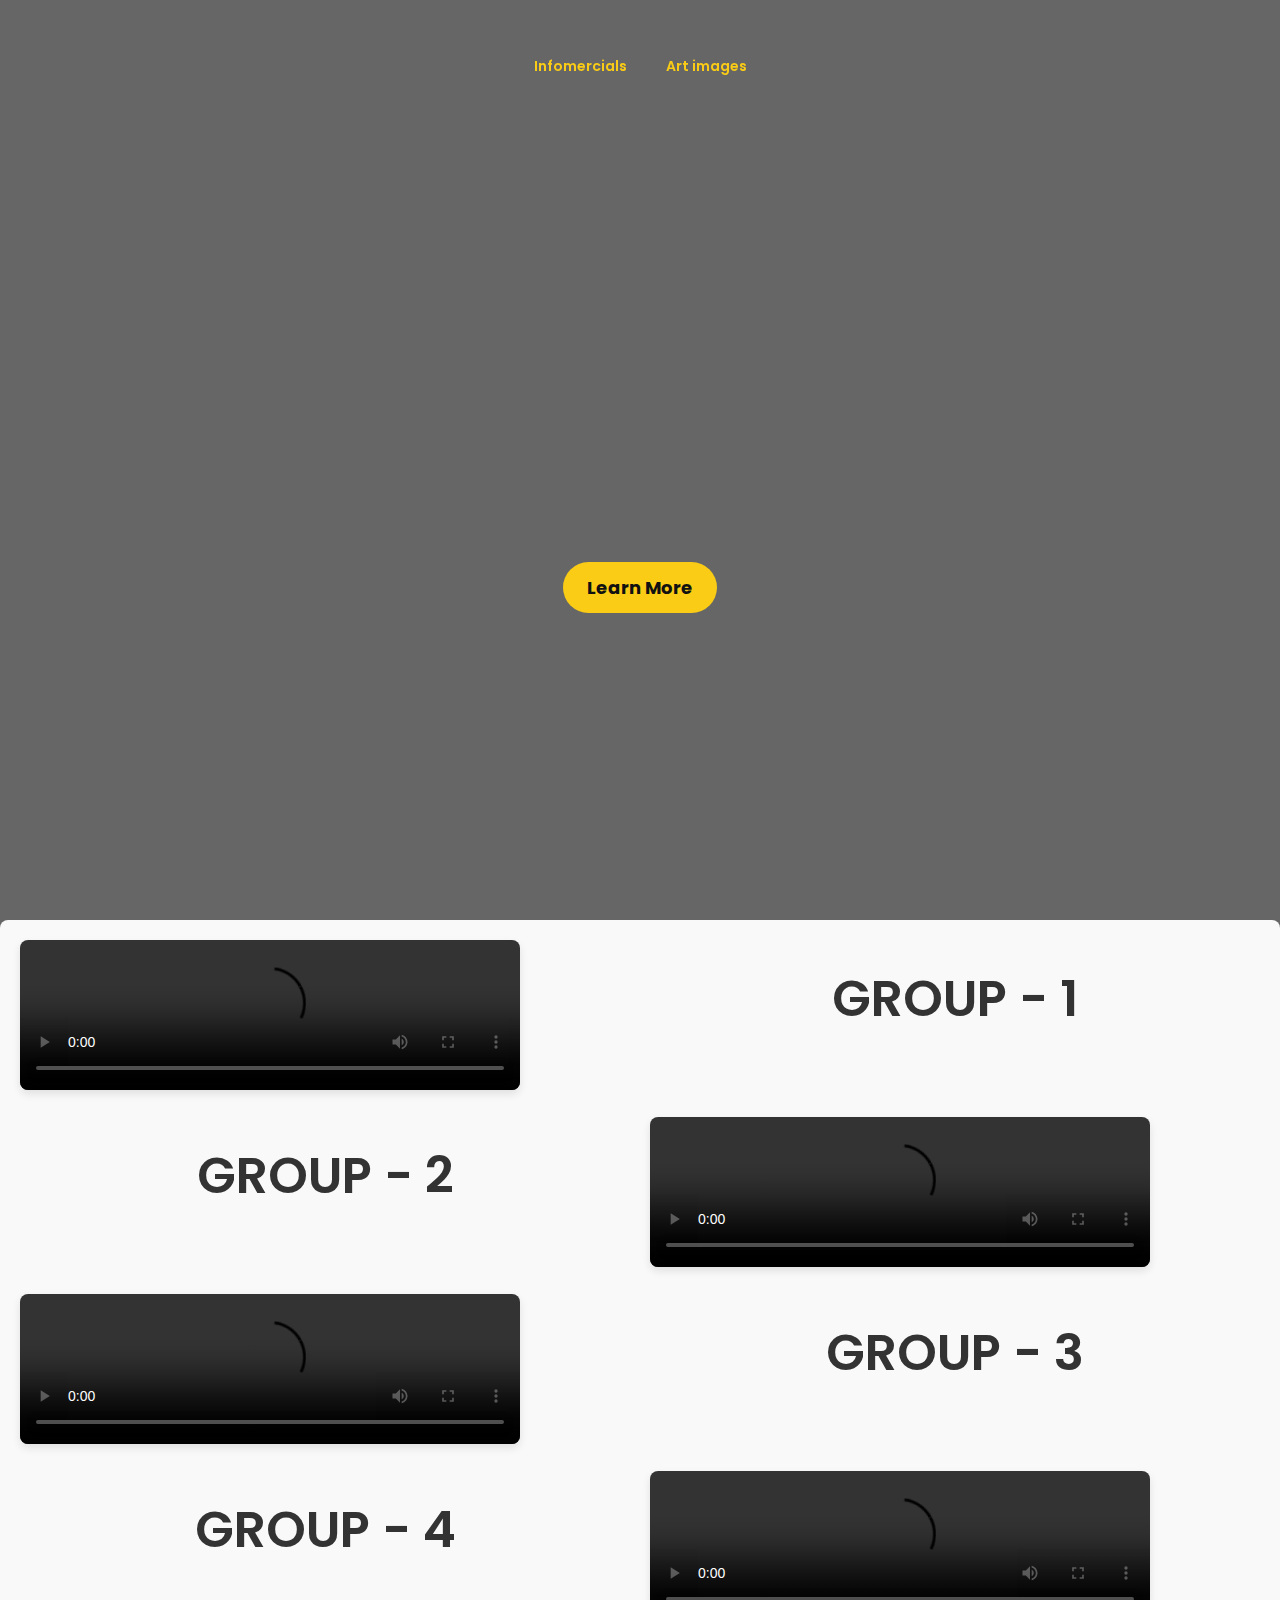
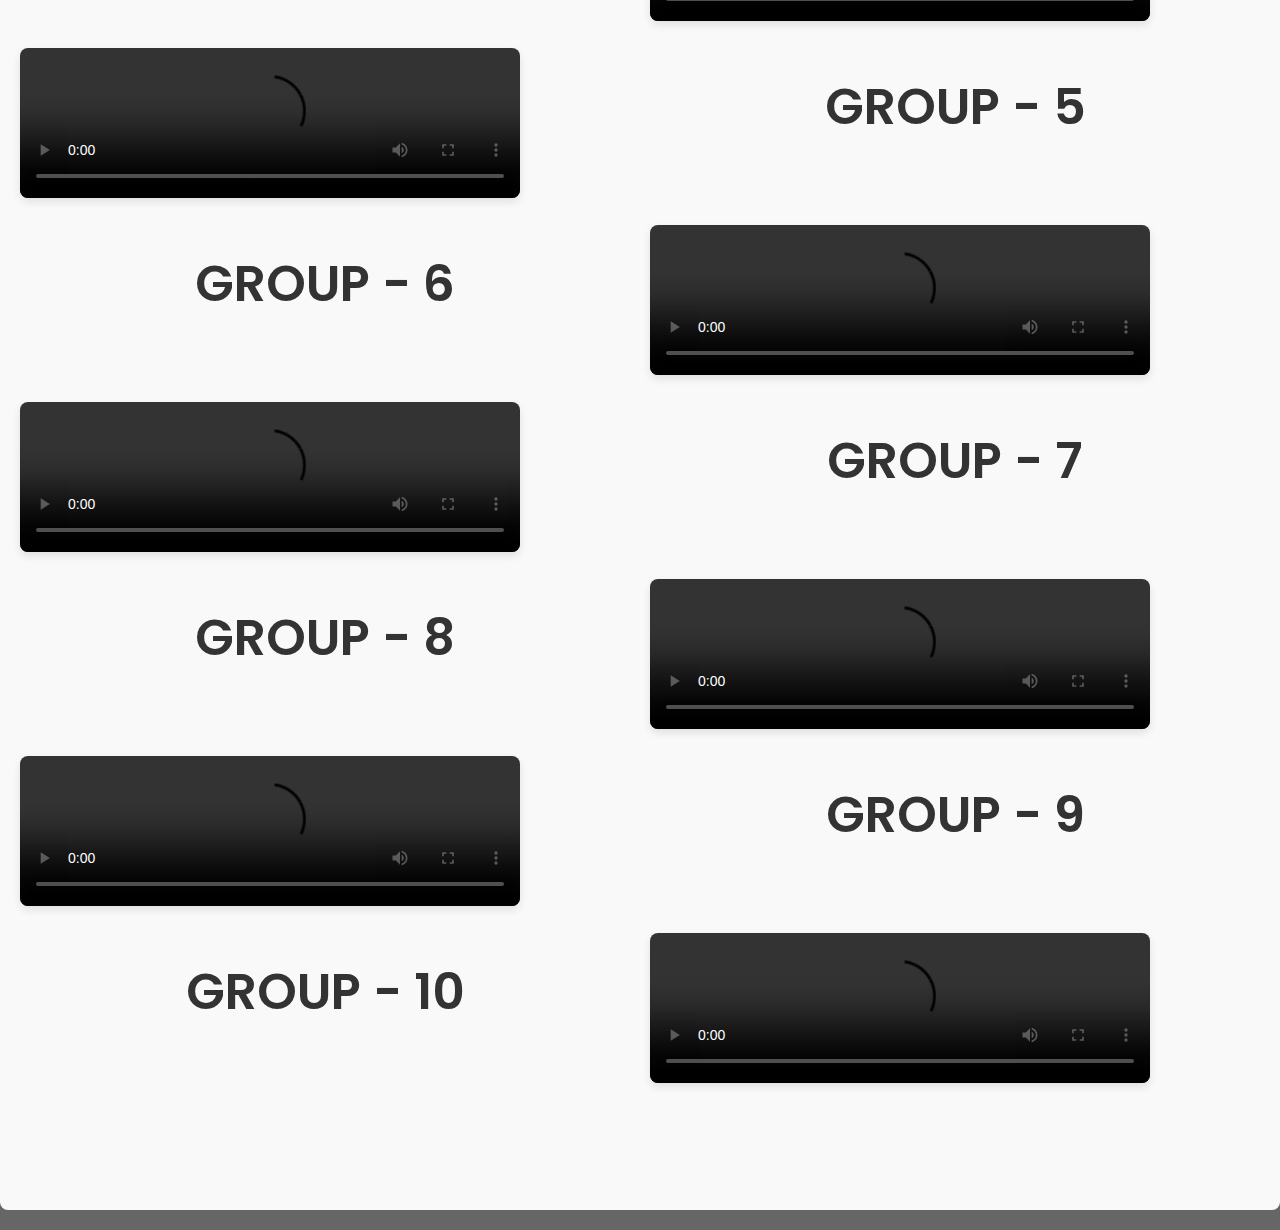
==== index.html @ 53abf363 "Add files via upload" ====
<!DOCTYPE html>
<html lang="en">
<head>
    <meta charset="UTF-8">
    <meta name="viewport" content="width=device-width, initial-scale=1.0">
    <title>Art mueseum ONL-10-1</title>
    <link rel="stylesheet" href="style.css">
    <link rel="preconnect" href="https://fonts.googleapis.com">
    <link rel="preconnect" href="https://fonts.gstatic.com" crossorigin>
    <link href="https://fonts.googleapis.com/css2?family=Poppins:wght@300;400;600&display=swap" rel="stylesheet">
    <script src="script.js" defer></script>
    <link rel="icon" type="image/png" href="logo and favicon.png">
<link rel="icon" type="image/svg+xml" href="favicon.svg">

</head>
<body>
    <header>
        <nav>
            <div class="container">
                <img src="" alt="" class="">
                <ul class="nav-links">
                    <li><a href="#video-section">Infomercials</a></li>
                    <li><a href="art images.html" target="_blank">Art images</a></li>
                </ul>
            </div>
        </nav>
        <div class="hero">
            <video autoplay loop muted class="background-video" id="landing-video">
                <source src="Background video.mp4" type="video/mp4">
            </video>
            <div class="hero-content">
             
                <a href="#video-section" class="cta-button">Learn More</a>
            </div>
        </div>
        <div class="video-section">
            <video autoplay loop muted class="background-video" id="scroll-video">
                <source src="Background video.mp4" type="video/mp4">
                Your browser does not support the video tag.
            </video>
        </div>
    </header>

  
    
    <section id="video-section">
        <div class="video-item" style="display: flex; align-items: center; margin-bottom: 20px;">
            <div style="flex: 1; margin-right: 10px;">
                <video controls>
                    <source src="informercial group 1.mp4" type="video/mp4">
                    Your browser does not support the video tag.
                </video>
            </div>
            <div style="flex: 1; margin-left: 10px;">
                <p class="text-placeholder">GROUP - 1</p>
            </div>
        </div>

        <div class="video-item" style="display: flex; align-items: center; margin-bottom: 20px;">
            <div style="flex: 1; margin-right: 10px;">
                <p class="text-placeholder">GROUP - 2</p>
            </div>
            <div style="flex: 1; margin-left: 10px;">
                <video controls>
                    <source src="Group 2 Infomercial.mp4" type="video/mp4">
                    Your browser does not support the video tag.
                </video>
            </div>
        </div>

        <div class="video-item" style="display: flex; align-items: center; margin-bottom: 20px;">
            <div style="flex: 1; margin-right: 10px;">
                <video controls>
                    <source src="Copy of Grp3_Short Infomercial.mp4" type="video/mp4">
                    Your browser does not support the video tag.
                </video>
            </div>
            <div style="flex: 1; margin-left: 10px;">
                <p class="text-placeholder">GROUP - 3</p>
            </div>
        </div>

        <div class="video-item" style="display: flex; align-items: center; margin-bottom: 20px;">
            <div style="flex: 1; margin-right: 10px;">
                <p class="text-placeholder">GROUP - 4</p>
            </div>
            <div style="flex: 1; margin-left: 10px;">
                <video controls>
                    <source src="Infomercial.mp4" type="video/mp4">
                    Your browser does not support the video tag.
                </video>
            </div>
        </div>

        <div class="video-item" style="display: flex; align-items: center; margin-bottom: 20px;">
            <div style="flex: 1; margin-right: 10px;">
                <video controls>
                    <source src="Q1 Arts & Music IPBA_The Deception of MLM_s Empty Promises_Group 5.mp4" type="video/mp4">
                    Your browser does not support the video tag.
                </video>
            </div>
            <div style="flex: 1; margin-left: 10px;">
                <p class="text-placeholder">GROUP - 5</p>
            </div>
        </div>

        <div class="video-item" style="display: flex; align-items: center; margin-bottom: 20px;">
            <div style="flex: 1; margin-right: 10px;">
                <p class="text-placeholder">GROUP - 6</p>
            </div>
            <div style="flex: 1; margin-left: 10px;">
                <video controls>
                    <source src="MLM & Pyramid Scheme Infomercial by Group 6.mp4" type="video/mp4">
                    Your browser does not support the video tag.
                </video>
            </div>
        </div>


        <div class="video-item" style="display: flex; align-items: center; margin-bottom: 20px;">
            <div style="flex: 1; margin-right: 10px;">
                <video controls preload="metadata">
                     <source src="G10_Q1_infomercial.mp4" type="video/mp4">
                     Your browser does not support the video tag.
                </video>
            </div>
            <div style="flex: 1; margin-left: 10px;">
                <p class="text-placeholder">GROUP - 7</p>
            </div>
        </div>


  
        <div class="video-item" style="display: flex; align-items: center; margin-bottom: 20px;">
            <div style="flex: 1; margin-right: 10px;">
                <p class="text-placeholder">GROUP - 8</p>
            </div>
            <div style="flex: 1; margin-left: 10px;">
                <video controls>
                    <source src="GROUP 8 INFOMERCIAL.mp4" type="video/mp4">
                    Your browser does not support the video tag.
                </video>
            </div>
        </div>

        <div class="video-item" style="display: flex; align-items: center; margin-bottom: 20px;">
            <div style="flex: 1; margin-right: 10px;">
                <video controls>
                    <source src="infomercial group 9.mp4" type="video/mp4">
                    Your browser does not support the video tag.
                </video>
            </div>
            <div style="flex: 1; margin-left: 10px;">
                <p class="text-placeholder">GROUP - 9</p>
            </div>
        </div>

        <div class="video-item" style="display: flex; align-items: center; margin-bottom: 20px;">
            <div style="flex: 1; margin-right: 10px;">
                <p class="text-placeholder">GROUP - 10</p>
            </div>
            <div style="flex: 1; margin-left: 10px;">
                <video controls>
                    <source src="10Q1 Infomercial.mp4" type="video/mp4">
                    Your browser does not support the video tag.
                </video>
            </div>
        </div>
        <!-- Repeat for additional videos -->
    </section>



 

        


       





</body>
</html>
---- style.css ----
/* General Styles */
body {
    margin: 0;
    font-family: 'Poppins', sans-serif;
    color: #fff;
    background: rgba(0, 0, 0, 0.6); /* Semi-transparent black background */
    overflow: hidden; /* Prevent scrollbar from appearing */
    position: relative;
}


/* Video Section */
.video-section {
    display: none; /* Hide the video section by default */
}


/* Full-Screen Overlay for Semi-Transparent Background */
.background-overlay {
    position: fixed;
    top: 0;
    left: 0;
    width: 100vw;
    height: 100vh;
    background: rgba(0, 0, 0, 0.6); /* Ensuring full coverage */
    z-index: -1;
}

.container {
    width: 90%;
    max-width: 1200px;
    margin: 0 auto;
}

/* Navigation */
nav {
    position: absolute; /* Ensure nav is positioned absolutely initially */
    top: 0;
    width: 100%;
    background: rgba(34, 34, 34, 0.8); /* Standout color */
    border-radius: 15px; /* Rounded edges */
    transition: all 0.3s ease; /* Smooth transition for floating effect */
}

.sticky {
    position: fixed; /* Change to fixed when scrolling */
    top: 0;
    background: rgba(34, 34, 34, 0.9); /* Ensure background is visible */
    box-shadow: 0 8px 20px rgba(0, 0, 0, 0.3); /* Add shadow for floating effect */
    z-index: 1000; /* Ensure it stays above other content */
    transition: all 0.3s ease; /* Smooth transition for floating effect */
}



.sticky {
    position: fixed; /* Change to fixed when scrolling */
    top: 0;
    background: rgba(34, 34, 34, 0.9); /* Ensure background is visible */
    box-shadow: 0 8px 20px rgba(0, 0, 0, 0.3); /* Add shadow for floating effect */
    z-index: 1000; /* Ensure it stays above other content */
}

.logo {
    height: 40px;
    display: flex;
    align-items: center;
    justify-content: center;
    flex-shrink: 0;
    position: absolute;
    left: 20px;
    top: 50%;
    transform: translateY(-50%);
}

.nav-links {
    list-style: none;
    display: flex;
    gap: 20px;
    align-items: center;
    justify-content: center;
    flex-grow: 1;
    text-align: center;
    padding: 0;
    margin: 0;
}

.nav-links li {
    display: flex;
    align-items: center;
}

.nav-links a {
    color: #facc15; /* Text color */
    text-decoration: none;
    font-weight: 600;
    transition: color 0.3s, transform 0.3s, letter-spacing 0.3s;
    animation: fadeIn 1s ease-in-out; /* Animation for text */
    position: relative; /* Ensure positioning for the pseudo-element */
    display: flex;
    align-items: center;
    justify-content: center;
    height: 60px;
}

.nav-links a::after {
    content: '';
    position: absolute;
    left: 0;
    bottom: 0; /* Align with the bottom of the text */
    width: 100%;
    height: 2px; /* Thickness of the underline */
    background-color: #facc15; /* Color of the underline */
    transform: scaleX(0); /* Start with no width */
    transition: transform 0.3s ease-in-out; /* Smooth transition */
}

.nav-links a:hover::after {
    transform: scaleX(1); /* Scale to full width on hover */
}


.nav-links a::after {
    content: '';
    position: absolute;
    left: 0;
    bottom: 0; /* Adjusted to align with the bottom of the text */
    width: 100%;
    height: 2px; /* Thickness of the underline */
    background-color: #facc15; /* Color of the underline */
    transform: scaleX(0); /* Start with no width */
    transition: transform 0.3s ease-in-out; /* Smooth transition */
}

.nav-links a:hover::after {
    transform: scaleX(1); /* Scale to full width on hover */
}


/* Remove underline animation */
.nav-links a::after {
    content: '';
    position: absolute;
    left: 0;
    bottom: 0; /* Adjusted to align with the bottom of the text */
    width: 100%;
    height: 2px; /* Thickness of the underline */
    background-color: #facc15; /* Color of the underline */
    transform: scaleX(0); /* Start with no width */
    transition: transform 0.3s ease-in-out; /* Smooth transition */
}

.nav-links a:hover::after {
    transform: scaleX(1); /* Scale to full width on hover */
}


.nav-links a::after {
    content: '';
    position: absolute;
    left: 0;
    bottom: 0; /* Adjusted to align with the bottom of the text */
    width: 100%;
    height: 2px; /* Thickness of the underline */
    background-color: #facc15; /* Color of the underline */
    transform: scaleX(0); /* Start with no width */
    transition: transform 0.3s ease-in-out; /* Smooth transition */
}

.nav-links a:hover::after {
    transform: scaleX(1); /* Scale to full width on hover */
}



.nav-links a::after {
    content: '';
    position: absolute;
    left: 0;
    bottom: 14px;
    width: 100%;
    height: 2px;
    background-color: #facc15;
    transform: scaleX(0);
    transition: transform 0.3s ease-in-out;
}

.nav-links a:hover {
    color: #ffdd44;
    transform: scale(1.1);
    letter-spacing: 1px;
}

.nav-links a:hover::after {
    transform: scaleX(1);
}

/* Hero Section */
.hero {
    position: relative;
    height: 100vh;
    display: flex;
    align-items: center;
    justify-content: center;
    text-align: center;
    overflow: hidden;
}

.video-section {
    position: relative;
    height: 100vh; /* Set height for the video section */
    overflow: hidden; /* Hide overflow */
    
}


.background-video {
    position: fixed; /* Change to fixed to reach the top of the website */
    top: 0; /* Set top to 0 to ensure it reaches the top */
    left: 50%;
    min-width: 100%;
    min-height: 100%;
    width: auto;
    height: auto;
    z-index: -1; /* Places video behind content */
    transform: translate(-50%, 0); /* Adjust transform to center horizontally */
    background-image: linear-gradient(rgba(0,0,0,0.75),rgba(0, 0, 0, 0.75)),url(Background video.mp4 );
}

.video-section .background-video {
    position: absolute; /* Position the video in the video section */
    top: 0;
    left: 50%;
    min-width: 100%;
    min-height: 100%;
    width: auto;
    height: auto;
    transform: translate(-50%, 0); /* Center the video */
}


.hero-content {
    max-width: 600px;
    padding: 20px;
    background: ; /* Ensuring text is readable over video */
    border-radius: 20px;
    transition: transform 0.3s ease-in-out, opacity 0.3s ease-in-out;
    animation: fadeInUp 1s ease-out;
}

.hero-content:hover {
    transform: translateY(-5px);
}

.hero h1 {
    font-size: 48px;
    margin-bottom: 10px;
    transition: color 0.3s, transform 0.3s;
    animation: fadeIn 1.5s ease-in-out;
}

.hero h1:hover {
    color: #facc15;
    transform: scale(1.05);
}

.hero p {
    font-size: 18px;
    margin-bottom: 20px;
    transition: color 0.3s, transform 0.3s;
    animation: fadeIn 2s ease-in-out;
}

.hero p:hover {
    color: #ffdd44;
    transform: translateY(-3px);
}

.cta-button {
    display: inline-block;
    background: #facc15;
    color: #111;
    padding: 12px 24px;
    border-radius: 30px;
    font-size: 18px;
    font-weight: bold;
    text-decoration: none;
    transition: background 0.3s, transform 0.3s ease-in-out;
    animation: fadeInUp 2.5s ease-out;
    margin-top: 275px;
}

.cta-button:hover {
    background: #eab308;
    transform: scale(1.1);

}

/* Sections */
.section {
    background-color: white; /* Set background to white */
    padding: 80px 20px;
    text-align: center;
    animation: fadeInUp 2s ease-out;
}

.section h2 {
    font-size: 36px;
    margin-bottom: 20px;
    transition: color 0.3s, transform 0.3s;
    animation: fadeIn 1.5s ease-in-out;
}

.section h2:hover {
    color: #facc15;
    transform: scale(1.05);
}

/* Animations */
@keyframes fadeIn {
    from { opacity: 0; }
    to { opacity: 1; }
}

@keyframes fadeInUp {
    from {
        opacity: 0;
        transform: translateY(20px);
    }
    to {
        opacity: 1;
        transform: translateY(0);
    }
}


/* Normal Nav (Blends at Top) */
nav {
    position: absolute;
    top: 0;
    left: 50%;
    transform: translateX(-50%);
    width: 100%;
    background: transparent;
    padding: 5px 0; /* Further reduced height */
    transition: all 0.3s ease-in-out;
    z-index: 9999;
}

/* Floating Nav (Appears on Scroll) */
.sticky {
    position: fixed;
    top: 10px; /* Slightly lower float */
    left: 50%;
    transform: translateX(-50%);
    width: 90%;
    background: rgba(34, 34, 34, 0.9);
    border-radius: 12px;
    padding: 5px 0; /* Reduced padding */
    box-shadow: 0 6px 15px rgba(0, 0, 0, 0.3);
    z-index: 1000;
}

/* Logo */
.logo {
    height: 30px; /* Smaller logo */
    position: absolute;
    left: 20px;
    top: 50%;
    transform: translateY(-50%);
}

/* Navigation Links */
.nav-links {
    list-style: none;
    display: flex;
    gap: 15px;
    align-items: center;
    justify-content: center;
    padding: 0;
    margin: 0;
}

.nav-links a {
    color: #facc15;
    text-decoration: none;
    font-weight: 600;
    font-size: 14px; /* Slightly smaller text */
    padding: 6px 12px; /* Adjusted padding for compact nav */
    transition: color 0.3s, transform 0.3s;
    position: relative;
}


body {
    overflow-y: auto; /* Allow scrolling */
}

/* Hide scrollbar but keep scrolling */
body::-webkit-scrollbar {
    width: 0px;
    background: transparent;
}
body {
    scrollbar-width: none; /* Hide scrollbar in Firefox */
    -ms-overflow-style: none; /* Hide scrollbar in IE/Edge */
}


/* Hide scrollbar for Chrome, Safari, and Edge */
body::-webkit-scrollbar {
    width: 0px;
    background: transparent;
}

/* Hide scrollbar for Firefox */
body {
    scrollbar-width: none;
}

/* Hide scrollbar for IE/Edge */
body {
    -ms-overflow-style: none;
}


/* Completely hide scrollbar but keep scrolling enabled */
html, body {
    overflow: auto; /* Ensure scrolling still works */
}

/* Hide scrollbar for WebKit browsers (Chrome, Safari, Edge) */
html::-webkit-scrollbar, body::-webkit-scrollbar {
    width: 0px;
    height: 0px;
    display: none;
}

/* Hide scrollbar for Firefox */
html {
    scrollbar-width: none;
}

/* Hide scrollbar for IE/Edge */
body {
    -ms-overflow-style: none;
}


/* Floating Effect on Hover (Only Before Scrolling) */
nav:not(.sticky) .nav-links a {
    transition: transform 0.3s ease-in-out, letter-spacing 0.3s;
}

nav:not(.sticky) .nav-links a:hover {
    transform: translateY(-3px); /* Slight upward motion */
    letter-spacing: 1px; /* Slight text expansion */
    color: #ffdd44; /* Optional: Change text color */
}

/* Ensure it doesn't apply when sticky */
.sticky .nav-links a:hover {
    transform: none; 
    letter-spacing: normal;
}


.carousel-container {
    display: flex;
    justify-content: center;
    align-items: center;
    overflow: hidden;
    width: 100%;
    padding: 20px 0;
}
.carousel {
    display: flex;
    gap: 20px;
    transition: transform 1s ease-in-out;
    width: max-content;
}
.carousel-item {
    width: 300px;
    height: 200px;
    background-size: cover;
    background-position: center;
    display: flex;
    flex-direction: column;
    align-items: center;
    justify-content: flex-end;
    text-align: center;
    padding: 10px;
    color: white;
}
.carousel-image {
    width: 100%;
    height: 150px;
    background-size: cover;
    background-position: center;
    border-radius: 10px;
}
.carousel-text {
    margin-top: 10px;
    font-size: 16px;
}


/* General Carousel Styling */
.carousel-section {
    display: flex;
    justify-content: center;
    align-items: center;
    padding: 50px 0;
    background-color: #f4f4f4;
}

.carousel-container {
    width: 80%;
    overflow: hidden;
    position: relative;
}

.carousel-track {
    display: flex;
    gap: 20px;
    transition: transform 0.5s ease-in-out;
}

.carousel-item {
    min-width: calc(100% / 3 - 20px);
    height: 250px;
    background-size: cover;
    background-position: center;
    display: flex;
    align-items: flex-end;
    justify-content: center;
    padding: 20px;
    color: white;
    font-size: 18px;
    font-weight: bold;
    text-align: center;
    border-radius: 10px;
    box-shadow: 0px 4px 6px rgba(0, 0, 0, 0.1);
}

/* Auto-scrolling effect */
@keyframes scroll {
    0% { transform: translateX(0); }
    20% { transform: translateX(0); }
    25% { transform: translateX(-33.33%); }
    45% { transform: translateX(-33.33%); }
    50% { transform: translateX(-66.66%); }
    70% { transform: translateX(-66.66%); }
    75% { transform: translateX(-100%); }
    95% { transform: translateX(-100%); }
    100% { transform: translateX(0); }
}

.carousel-track {
    animation: scroll 10s infinite linear;
}


    .carousel-container {
            width: 100%;
            max-width: 600px;
            overflow: hidden;
            margin: 0 auto;
            position: relative;
        }

        .carousel-track {
            display: flex;
            transition: transform 1s ease-in-out;
        }

        .carousel-item {
            min-width: 100%;
            height: 300px;
            background-size: cover;
            background-position: center;
            display: flex;
            align-items: flex-end;
            justify-content: center;
            padding: 20px;
            color: white;
            font-size: 1.2em;
            text-align: center;
        }

        #image-grid {
            display: flex;
            justify-content: center;
            margin-top: 50px;
            background: white;
        }
        
        .grid-container {
            display: grid;
            grid-template-columns: repeat(3, 1fr);
            gap: 50px;
            max-width: 1100px;
            width: 100%;
            background: white;
            padding-top: 30px;
        }
        
        .grid-item {
            display: flex;
            flex-direction: column;
            align-items: center;
        }
        
        .grid-item img {
            width: 100%;
            height: auto;
            border-radius: 8px;
            box-shadow: 0 4px 8px rgba(0, 0, 0, 0.1);
            border: 3px solid #333; /* Border applied only around the image */
            transition: transform 0.3s ease, box-shadow 0.3s ease, border-color 0.3s ease; /* Smooth transition for hover effect */
        }
        
        .grid-item img:hover {
            transform: scale(1.1); /* Scales the image slightly on hover */
            box-shadow: 0 6px 12px rgba(0, 0, 0, 0.2); /* Increases the shadow on hover */
            border-color: #ff6347; /* Changes the border color on hover */
        }
        
        .text-placeholder {
            text-align: center;
            margin-top: 10px;
            font-size: 16px;
            color: black;
            font-weight: 600;
        }
        

 /* Basic styling for the navbar links */
nav a {
    text-decoration: none; /* Remove default underline */
    position: relative; /* Required for the pseudo-element */
    color: #333; /* Or your desired text color */
}

/* The hover effect */
nav a::after {
    content: ''; /* No text, just a line */
    position: absolute;
    bottom: 0; /* Position it at the bottom of the link */
    left: 0;
    width: 0;
    height: 2px; /* The thickness of the underline */
    background-color: #000; /* The color of the underline */
    transition: width 0.3s ease; /* Smooth animation for the underline */
}

/* When hovering over the link, expand the underline */
nav a:hover::after {
    width: 100%; /* Full width underline */
}








/* Video Section Styling */
#video-section {
    padding: 20px;
    background-color: #f9f9f9;
    border-radius: 8px;
    margin: 20px 0;
    padding-bottom: 100px;
}

.video-item {
    margin-bottom: 30px;
}

.video-item video {
    width: 100%;
    max-width: 500px;
    border-radius: 8px;
    box-shadow: 0 4px 8px rgba(0, 0, 0, 0.1);
}

.video-item p {
    font-size: 50px;
    color: #333;
    line-height: 1.6;
    padding: 0 20px;
}



html {
    scroll-behavior: smooth;
}

/* Optional: Smooth scroll transition for anchor focus */
:target {
    scroll-margin-top: 80px; /* Adjust if your navbar is fixed */
}
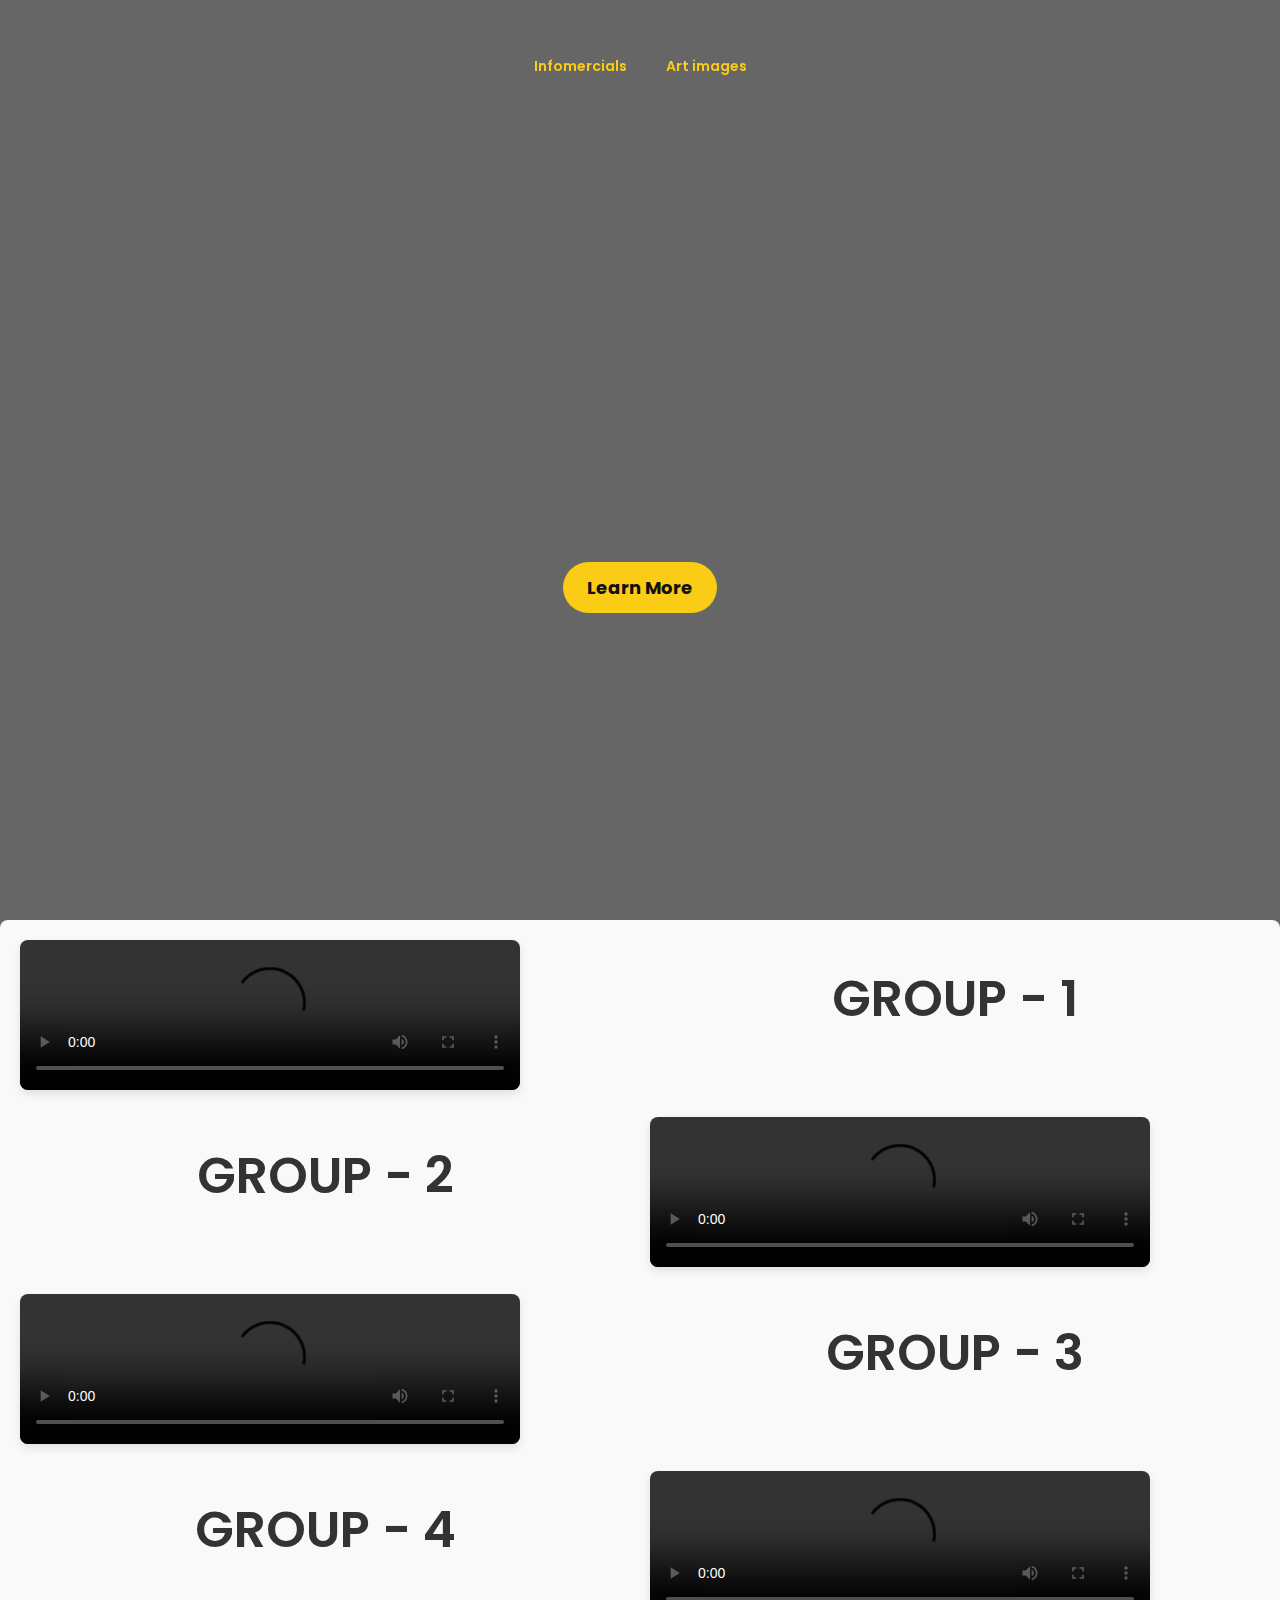
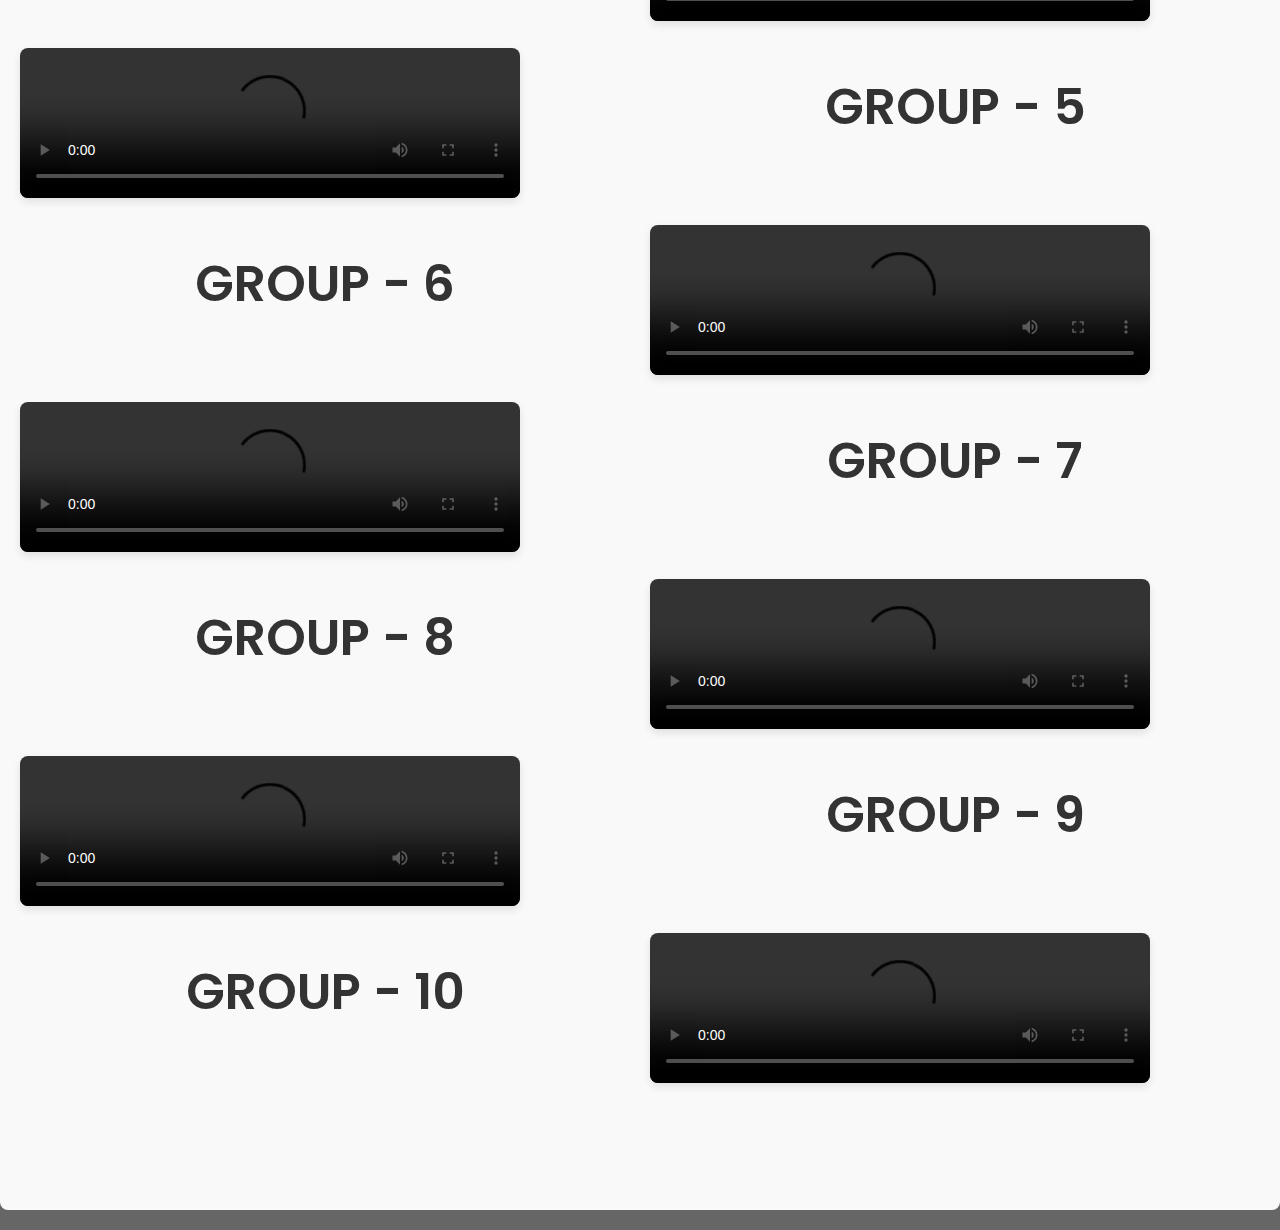
==== commit f41fd2da: "Update index.html" ====
--- a/index.html
+++ b/index.html
@@ -35,7 +35,8 @@
         </div>
         <div class="video-section">
             <video autoplay loop muted class="background-video" id="scroll-video">
-                <source src="Background video.mp4" type="video/mp4">
+                <source src="https://drive.google.com/uc?export=view&id=1OwkGQXUepuLxZnK9IydnoUMYvycfZXBL" type="video/mp4"> 
+
                 Your browser does not support the video tag.
             </video>
         </div>
